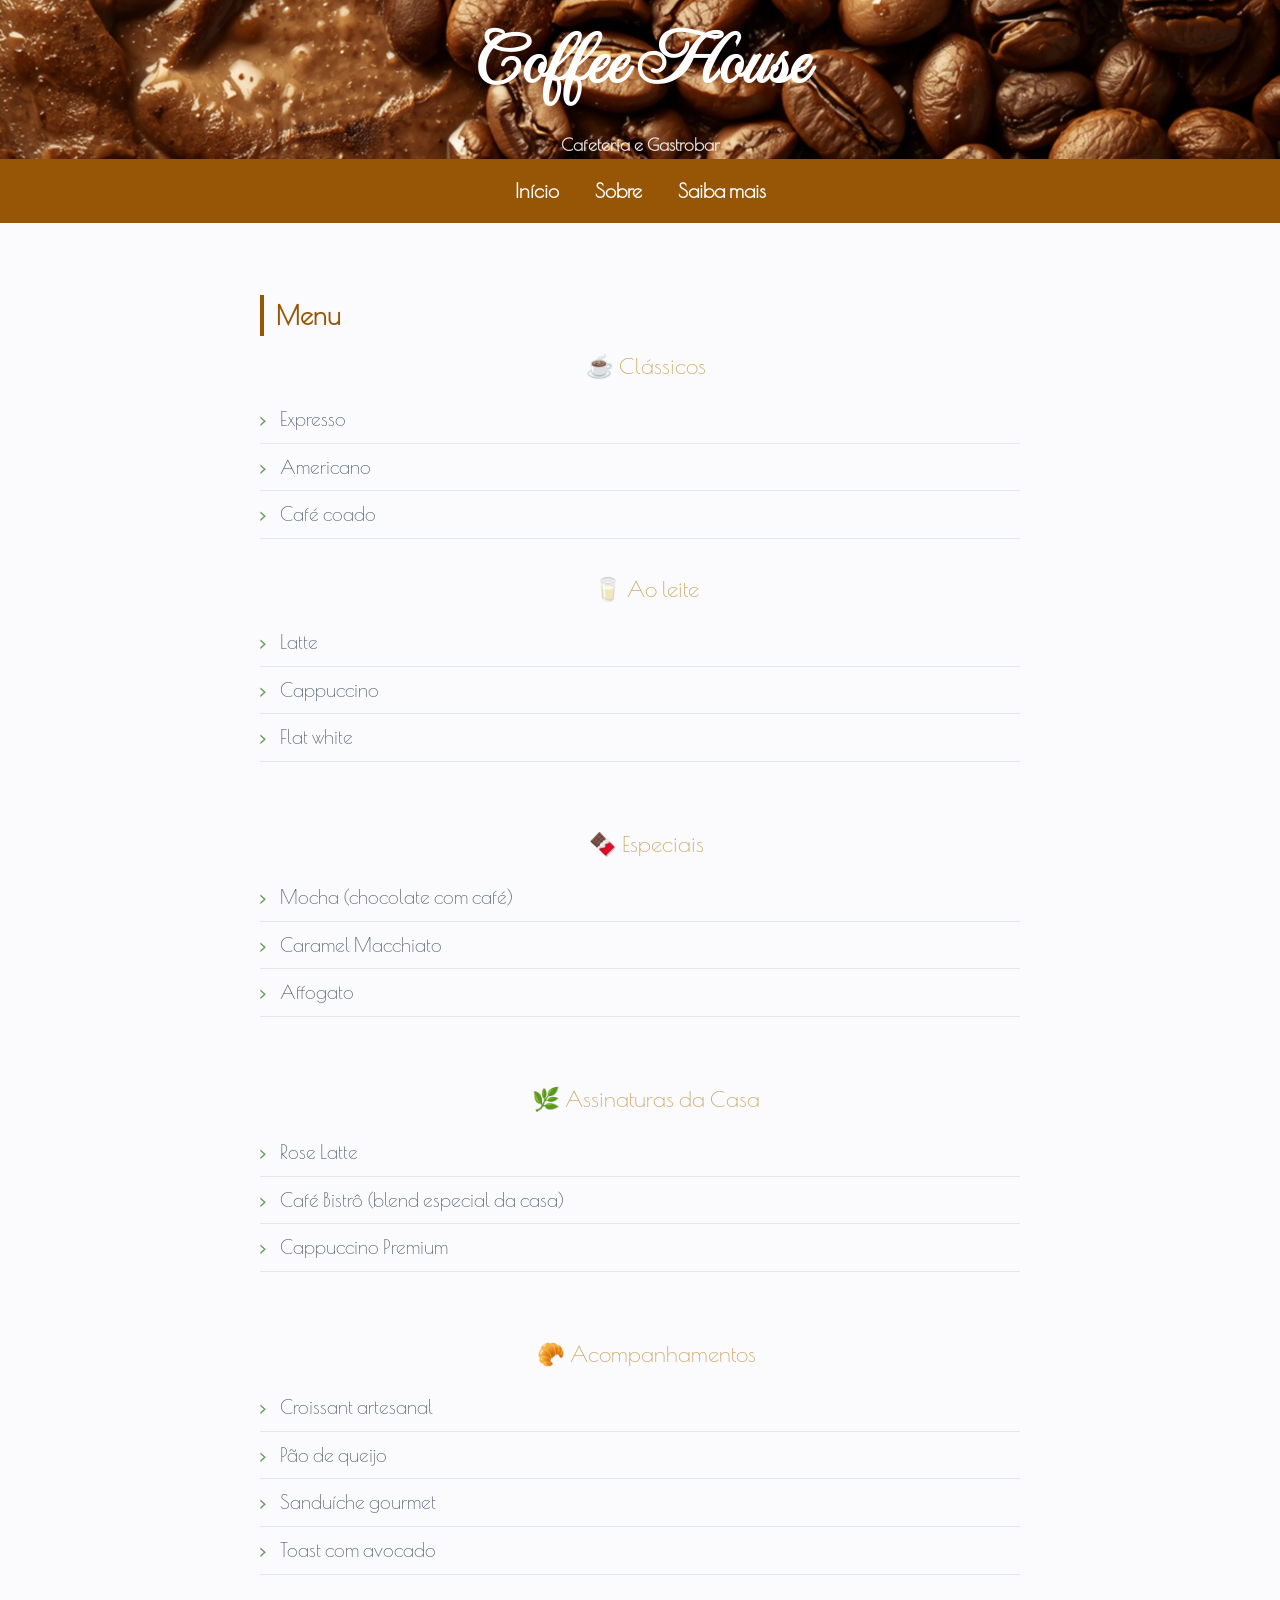
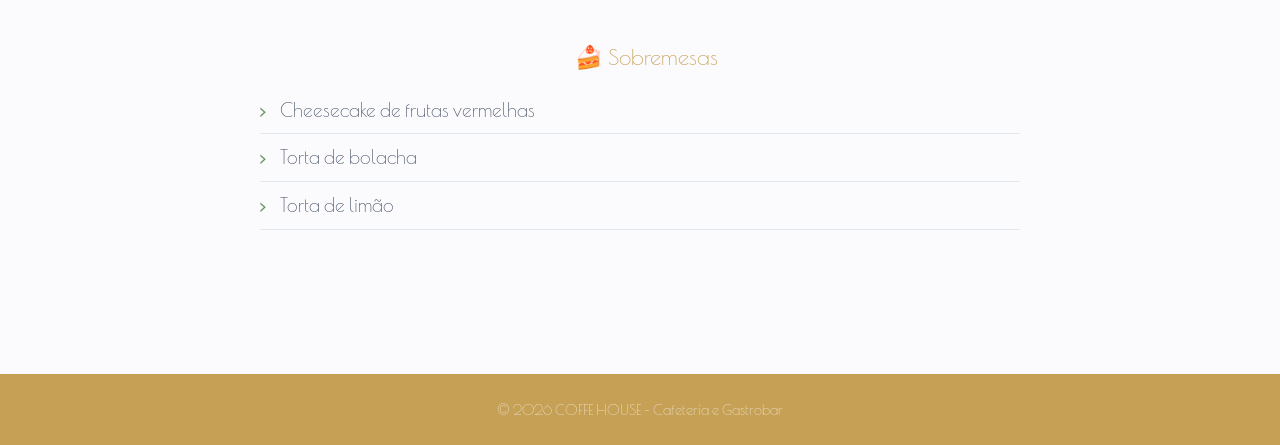
==== menu.html @ d55e062b "first commit" ====
<!DOCTYPE html>
<html lang="pt-br">

<head>
    <meta charset="UTF-8">
    <meta name="viewport" content="width=device-width, initial-scale=1.0">
    <title>Coffee House</title>
    <link rel="stylesheet" href="css/estilos.css">
</head>
<header>
    <h1>Coffee House</h1>
    <p><b>Cafeteria e Gastrobar</b></p>
</header>

<body>

    <!-- NAVEGAÇÃO -->
    <nav>
        <a href="index.html">Início</a>
        <a href="sobre.html">Sobre</a>
        <a href="contato.html">Saiba mais</a>
    </nav>
    <br>

    <!-- CONTEÚDO PRINCIPAL -->
    <main>
        <section>
            <h2>Menu</h2>
            <ul>
                <h3>☕️ Clássicos</h3>
                <li>Expresso</li>
                <li>Americano</li>
                <li>Café coado</li>
            </ul>
            </sectio>
            <br>
            <section>
                <h3>🥛 Ao leite</h3>
                <ul>
                    <li>Latte</li>
                    <li>Cappuccino</li>
                    <li>Flat white</li>
                </ul>
            </section>
            <br>
            <section>
                <h3>🍫 Especiais</h3>
                <ul>
                    <li>Mocha (chocolate com café)</li>
                    <li>Caramel Macchiato</li>
                    <li>Affogato</li>
                </ul>
            </section>
            <br>
            <section>
                <h3>🌿 Assinaturas da Casa</h3>
                <ul>
                    <li>Rose Latte</li>
                    <li>Café Bistrô (blend especial da casa)</li>
                    <li>Cappuccino Premium</li>
                </ul>
            </section>
            <br>
            <section>
                <h3>🥐 Acompanhamentos</h3>
                <ul>
                    <li>Croissant artesanal</li>
                    <li>Pão de queijo</li>
                    <li>Sanduíche gourmet</li>
                    <li>Toast com avocado</li>
                </ul>
            </section>
            <br>
            <section>
                <h3>🍰 Sobremesas</h3>
                <ul>
                    <li>Cheesecake de frutas vermelhas</li>
                    <li>Torta de bolacha</li>
                    <li>Torta de limão</li>
                </ul>
            </section>

    </main>
    <br>

    <!-- RODAPÉ -->
    <footer>
        <p>&copy; 2026 COFFE HOUSE - Cafeteria e Gastrobar</p>
    </footer>

</body>

</html>
---- css/estilos.css ----
/*css/estilos.css*/
/*
Aula 02 - CSS Fundamentos

Cor Primária: #975606
Cor Secundária: #c5a055
Cor de Destaque: #629657
*/

@import url('https://fonts.googleapis.com/css2?family=Imperial+Script&family=Playfair+Display:ital,wght@0,400..900;1,400..900&display=swap');

@import url("https://fonts.googleapis.com/css2?family=Gelasio:ital,wght@0,400..700;1,400..700&family=Poiret+One&display=swap");

/*1.Box- sizing global - sempre comece com isso*/
*,
*::before,
*::after {
    box-sizing: border-box;
    margin: 0;
    padding: 0;
}

/*2.Estilo base do documento*/
Body {
    font-family: "Poiret One", sans-serif;
    font-style:normal;
    font-size: 20PX;
    line-height: 1.6;
    color: #3b2c1e;
    background-color: #FBfafc;
    border-left: #fb8a01;
}

/*3. Cabeçalho*/
header {

    background: url(../img/coffeegraos.webp);
    background-size: cover;
    background-position: center;
    background-repeat: no-repeat;
    color: white;
    text-align: center;
}

header h1 {
    font-family: "Imperial Script", cursive;
    font-size: 4.8rem;
    font-weight: 700;
    margin-bottom: 8px;
}

header p {
    font-size: 1.1rem;
    opacity: 0.85;
}

img {
    width: 100%;
    height: 100%;
}

/*4.Navegação*/
nav {
    background: #975606;
    text-align: center;
    display: flex;
    gap: 4px;
    padding: 8px 16px;
    justify-content: center;
}

nav a {
    color: white;
    text-decoration: none;
    padding: 8px 16px;
    border-radius: 6px;
    font-weight: 600;
    transition: background .2s ease;
}

nav a:hover {
    background: rgba(204, 165, 110, 0.207);
    text-decoration: none;
    color: #2c1e02
}

/*5.Conteúdos Principais*/

main {
    max-width: 800px;
    margin: 0 auto;
    /* centraliza */
    padding: 40px 20px;
}

section {
    margin-bottom: 32px;
}

h2 {
    font-size: 1.6rem;
    font-weight: 700;
    color: #975606;
    border-left: 4px solid #975606;
    padding-left: 12px;
    margin-bottom: 12px;
}

h3 {
    font-size: 1.4rem;
    font-weight: 500;
    color: #c5a055;
    padding-left: 12px;
    margin-bottom: 12px;
    text-align: center;
}

.mapa-box {
    width: 100%;
    max-width: 800px;
    /* Limita o tamanho em telas grandes */
    margin: 0 auto;
    border: 5px solid #886037;
    border-radius: 20px;
    overflow: hidden;
    transition: background .2s ease;
}

iframe {
    width: 100%;
    height: 400px;
    display: block;
    /* Remove espaços vazios abaixo do iframe */
}

.menu {
    color: #975606;
    border-radius: 6px;
    transition: background .2s;
}

.menu:hover {
    color: #975606;
    text-decoration: none;
}

.saiba-mais {
    color: #975606;
}

.saiba-mais:hover {
    color: #975606;
    transition: background .2s ease;
    text-decoration: none;
}

/*6.Listas Personalizadas*/
ul {
    list-style: none;
    padding: 0;
}

ul li {
    padding: 8px 0 8px 20px;
    font-style: normal;
    border-bottom: 1px solid #e2e8f0;
    position: relative;
    font-size: 1.2rem;
    color: #475569;
}

ul li::before {
    content: "›";
    color: #629657;
    position: absolute;
    left: 0;
    font-weight: 700;
}

/* 7. Links */
a {
    color: #629657;
    text-decoration: none;
    font-weight: 600;
    transition: color .2s ease;
}

a:hover {
    color: #629657;
    text-decoration: underline;
    text-decoration: none;
}

/* 8. Rodapé */
footer {
    background: #c5a055;
    color: rgba(255, 255, 255, .7);
    text-align: center;
    padding: 24px 20px;
    font-size: .9rem;
    margin-top: 40px;
}
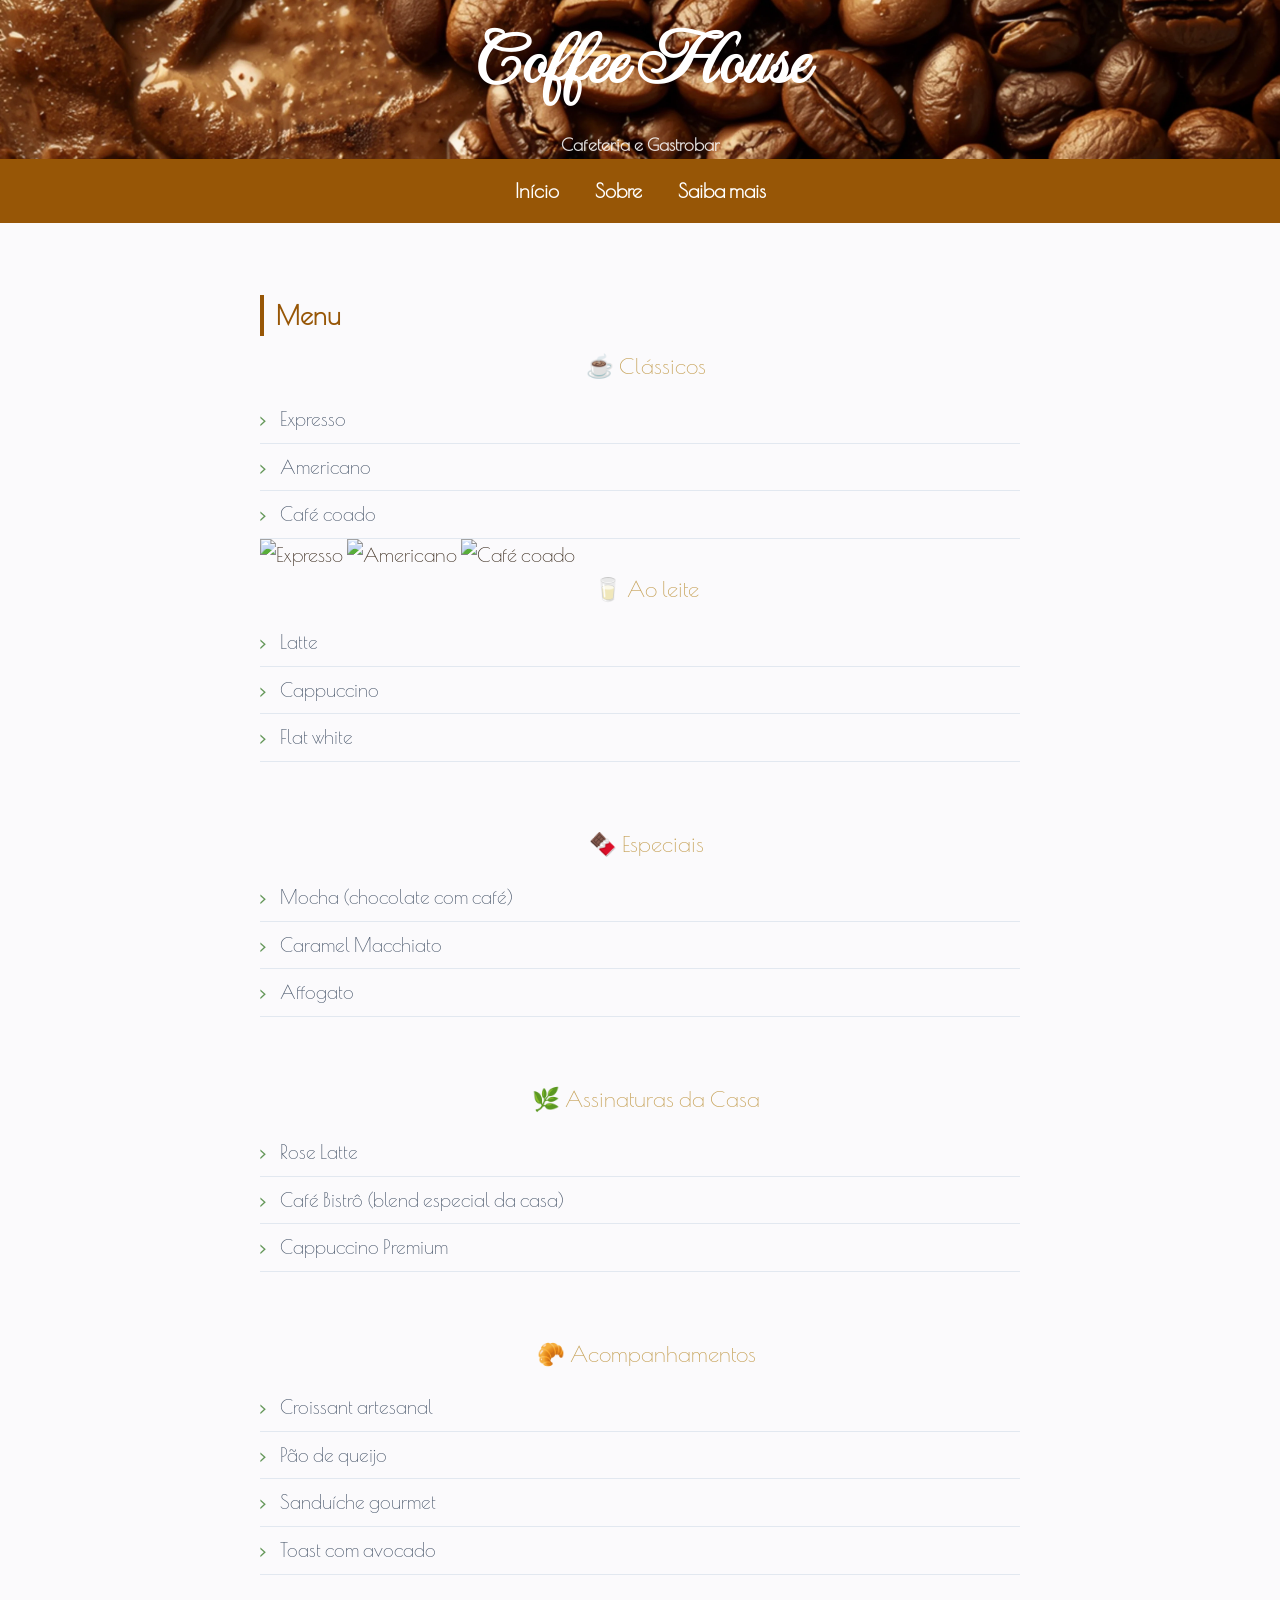
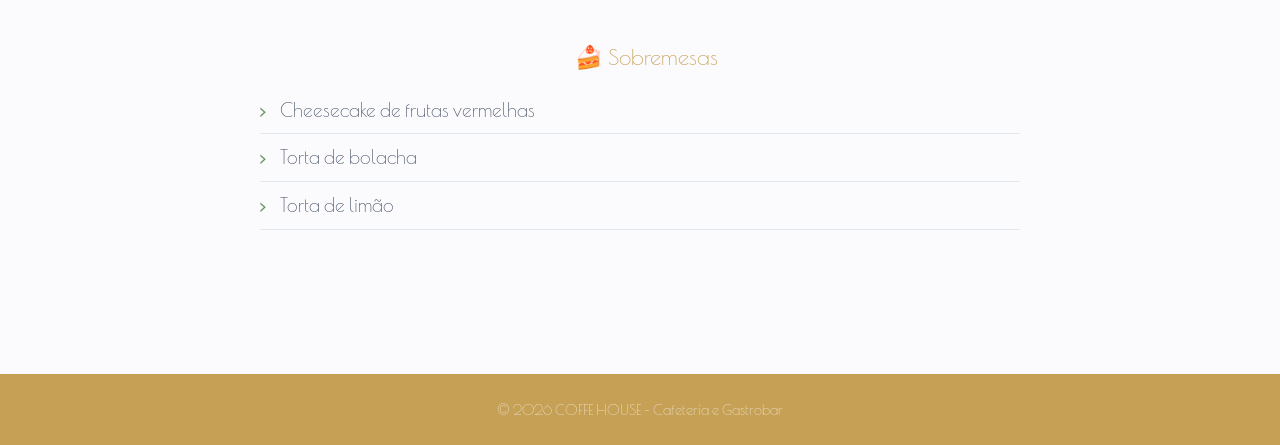
==== commit f81231c3: "Adiciona novas imagens de café e corrige caminho de fundo na seção hero" ====
--- a/menu.html
+++ b/menu.html
@@ -33,6 +33,11 @@
                 <li>Café coado</li>
             </ul>
             </sectio>
+            <div clas="img-classicos" style="max-width: 800px;">
+             <img class="expresso" src="../coffee-house_meu-primeiro-site-main/img/expresso.jpg" style="width: 100%;" alt="Expresso">
+             <img class="americano" src="../coffee-house_meu-primeiro-site-main/img/americano.jpg" style="width: 100%;" alt="Americano">
+             <img class="coado" src="../coffee-house_meu-primeiro-site-main/img/coado.jpg" style="width: 100%;" alt="Café coado">
+            
             <br>
             <section>
                 <h3>🥛 Ao leite</h3>
--- a/css/estilos.css
+++ b/css/estilos.css
@@ -21,9 +21,9 @@
 }
 
 /*2.Estilo base do documento*/
-Body {
+body {
     font-family: "Poiret One", sans-serif;
-    font-style:normal;
+    font-style: normal;
     font-size: 20PX;
     line-height: 1.6;
     color: #3b2c1e;
@@ -33,8 +33,7 @@
 
 /*3. Cabeçalho*/
 header {
-
-    background: url(../img/coffeegraos.webp);
+    background: url(../img/foto-capa.webp);
     background-size: cover;
     background-position: center;
     background-repeat: no-repeat;
@@ -87,6 +86,7 @@
 /*5.Conteúdos Principais*/
 
 main {
+
     max-width: 800px;
     margin: 0 auto;
     /* centraliza */
@@ -113,6 +113,23 @@
     padding-left: 12px;
     margin-bottom: 12px;
     text-align: center;
+}
+
+.hero {
+    background: linear-gradient(rgba(0, 0, 0, .5), rgba(0, 0, 0, .5)),
+        url('../img/foto-fundo.webp');
+    background-size: cover;
+    background-position: center;
+    background-repeat: no-repeat;
+    display: flex;
+    flex-direction: column;
+    justify-content: center;
+    color: white;
+}
+
+.hero img{
+    background: linear-gradient(rgba(0, 0, 0, .5), rgba(0, 0, 0, .5));
+    filter: alpha(opacity=0.5);
 }
 
 .mapa-box {
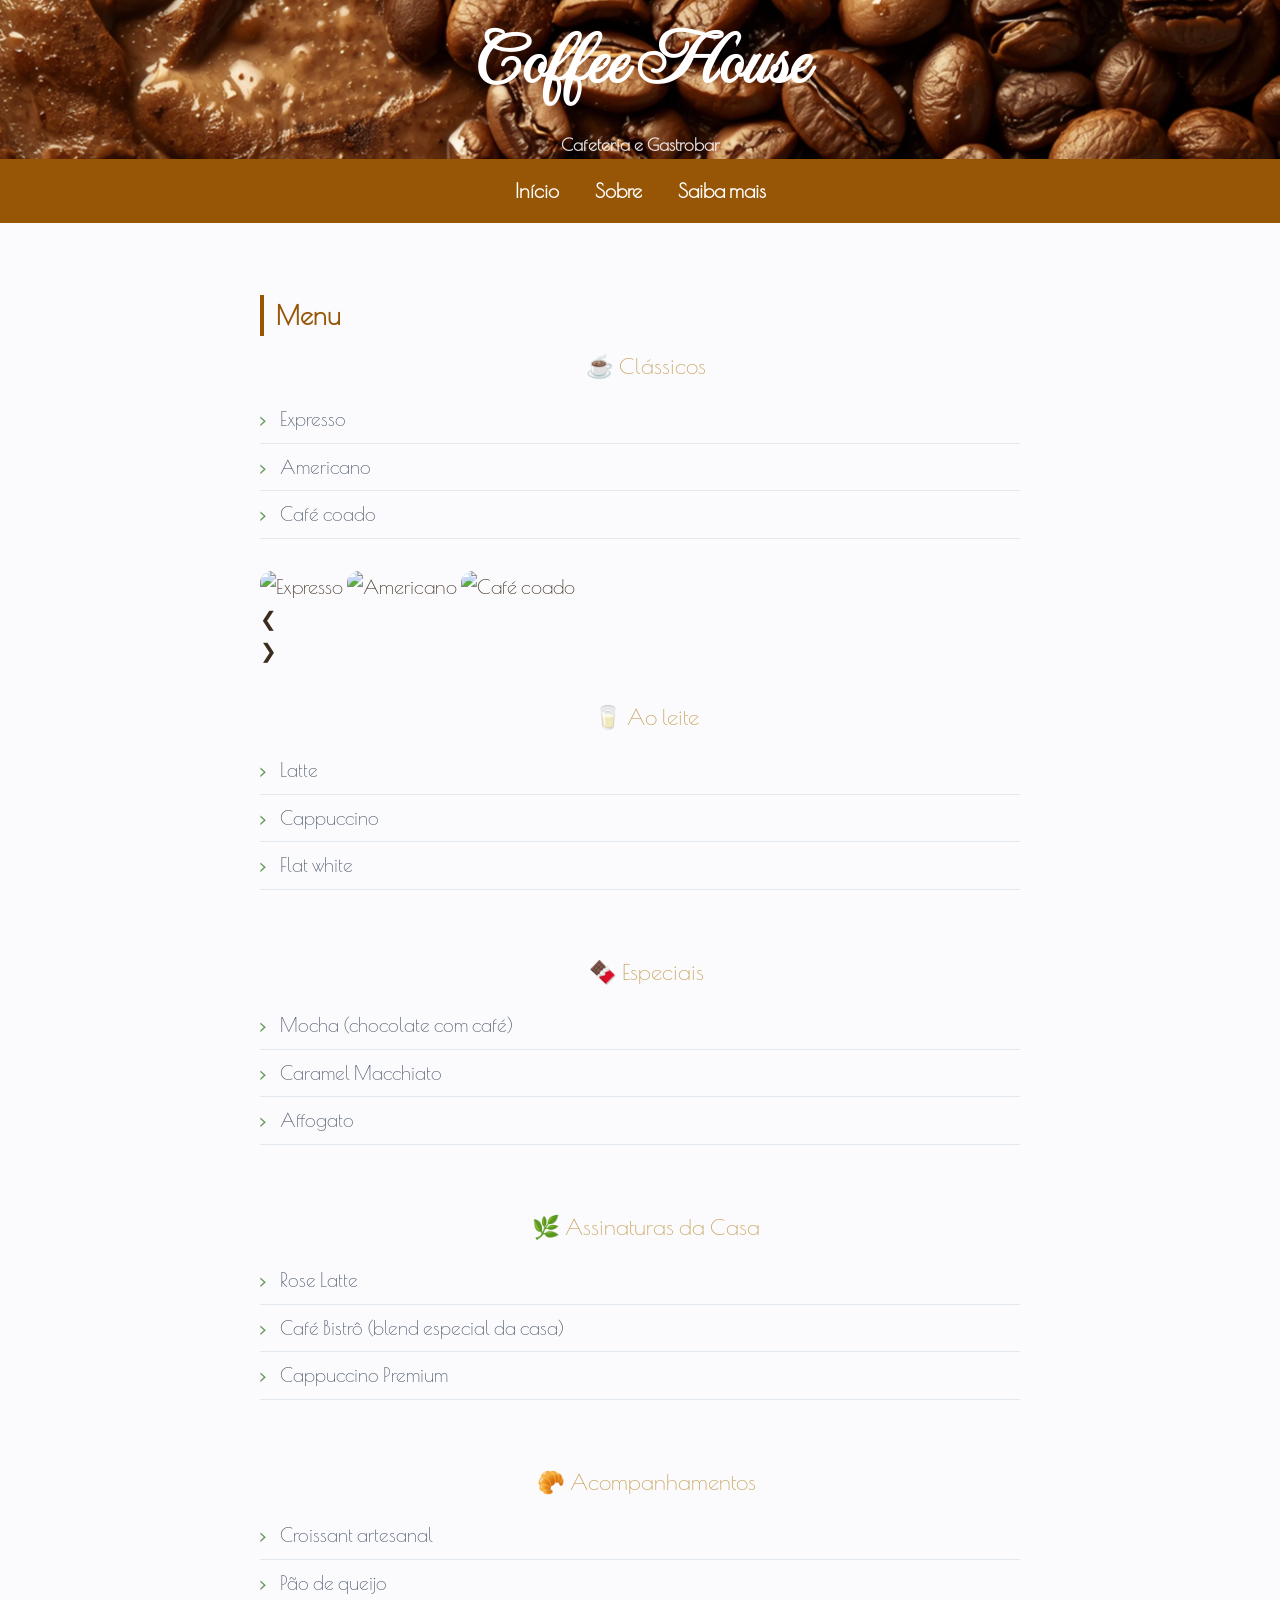
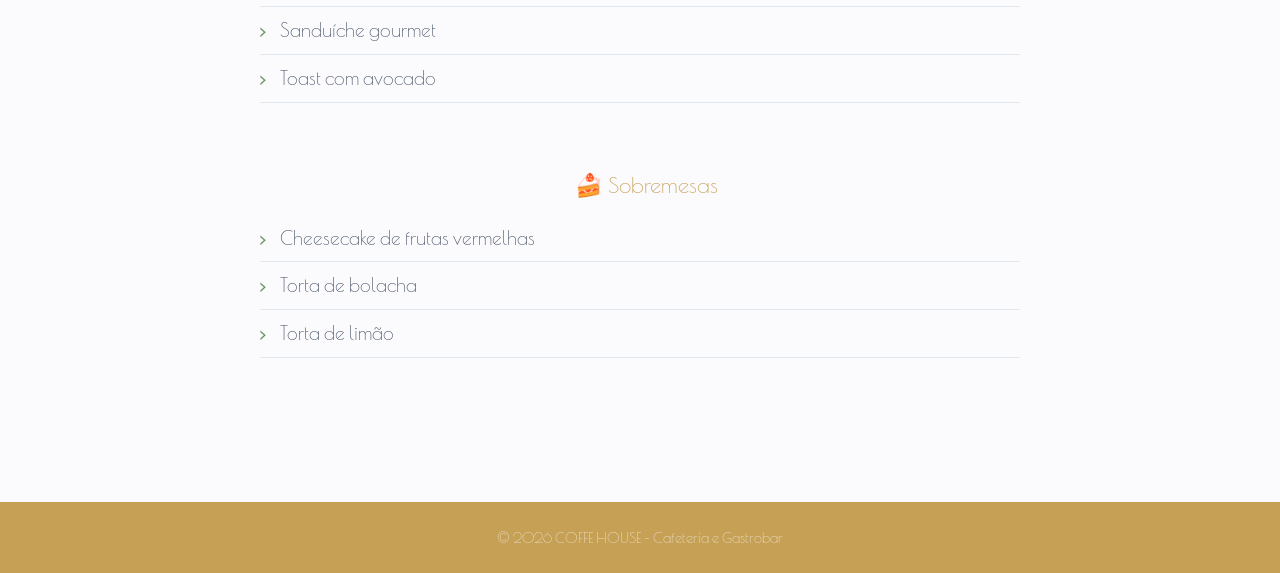
==== commit 9f59a8c4: "Adiciona novas imagens de café e implementa efeitos de hover nos cards" ====
--- a/menu.html
+++ b/menu.html
@@ -4,8 +4,16 @@
 <head>
     <meta charset="UTF-8">
     <meta name="viewport" content="width=device-width, initial-scale=1.0">
+    
     <title>Coffee House</title>
     <link rel="stylesheet" href="css/estilos.css">
+<style>
+.mySlides {display:none}
+.w3-left, .w3-right, .w3-badge {cursor:pointer}
+.w3-badge {height:13px;width:13px;padding:0}
+</style>
+
+<body>
 </head>
 <header>
     <h1>Coffee House</h1>
@@ -32,12 +40,50 @@
                 <li>Americano</li>
                 <li>Café coado</li>
             </ul>
-            </sectio>
-            <div clas="img-classicos" style="max-width: 800px;">
-             <img class="expresso" src="../coffee-house_meu-primeiro-site-main/img/expresso.jpg" style="width: 100%;" alt="Expresso">
-             <img class="americano" src="../coffee-house_meu-primeiro-site-main/img/americano.jpg" style="width: 100%;" alt="Americano">
-             <img class="coado" src="../coffee-house_meu-primeiro-site-main/img/coado.jpg" style="width: 100%;" alt="Café coado">
-            
+            </section>
+            <div clas="w3-content w3-display-container" style="max-width: 800px;">
+                <img class="expresso" src="../coffee-house_meu-primeiro-site-main/img/expresso.jpg" style="width: 100%" alt="Expresso">
+                <img class="americano" src="../coffee-house_meu-primeiro-site-main/img/americano.jpg"
+                    style="width: 100%;" alt="Americano">
+                <img class="coado" src="../coffee-house_meu-primeiro-site-main/img/coado.jpg" style="width: 100%;"
+                    alt="Café coado">
+                <div class="img-2-classicos" style="width:100%">
+                    <div class="w3-left w3-hover-text-khaki" onclick="plusDivs(-1)">&#10094;</div>
+                    <div class="w3-right w3-hover-text-khaki" onclick="plusDivs(1)">&#10095;</div>
+                    <span class="w3-badge demo w3-border w3-transparent w3-hover-white" onclick="currentDiv(1)"></span>
+                    <span class="w3-badge demo w3-border w3-transparent w3-hover-white" onclick="currentDiv(2)"></span>
+                    <span class="w3-badge demo w3-border w3-transparent w3-hover-white" onclick="currentDiv(3)"></span>
+                </div>
+            </div>
+
+            <script>
+var slideIndex = 1;
+showDivs(slideIndex);
+
+function plusDivs(n) {
+  showDivs(slideIndex += n);
+}
+
+function currentDiv(n) {
+  showDivs(slideIndex = n);
+}
+
+function showDivs(n) {
+  var i;
+  var x = document.getElementsByClassName("mySlides");
+  var dots = document.getElementsByClassName("demo");
+  if (n > x.length) {slideIndex = 1}
+  if (n < 1) {slideIndex = x.length}
+  for (i = 0; i < x.length; i++) {
+     x[i].style.display = "none";
+  }
+  for (i = 0; i < dots.length; i++) {
+     dots[i].className = dots[i].className.replace(" w3-white", "");
+  }
+  x[slideIndex-1].style.display = "block";
+  dots[slideIndex-1].className +=  " w3-white";
+            </script>
+
             <br>
             <section>
                 <h3>🥛 Ao leite</h3>
--- a/css/estilos.css
+++ b/css/estilos.css
@@ -95,6 +95,30 @@
 
 section {
     margin-bottom: 32px;
+}
+
+.expresso {
+    border-radius: 12px;
+    transition: transform .2s ease;
+}
+.expresso:hover {
+    transform: scale(1.05);
+}
+
+.americano {
+    border-radius: 12px;
+    transition: transform .2s ease;
+}
+.americano:hover {
+    transform: scale(1.05);
+}
+
+.coado {
+    border-radius: 12px;
+    transition: transform .2s ease;
+}
+.coado:hover {
+    transform: scale(1.05);
 }
 
 h2 {
